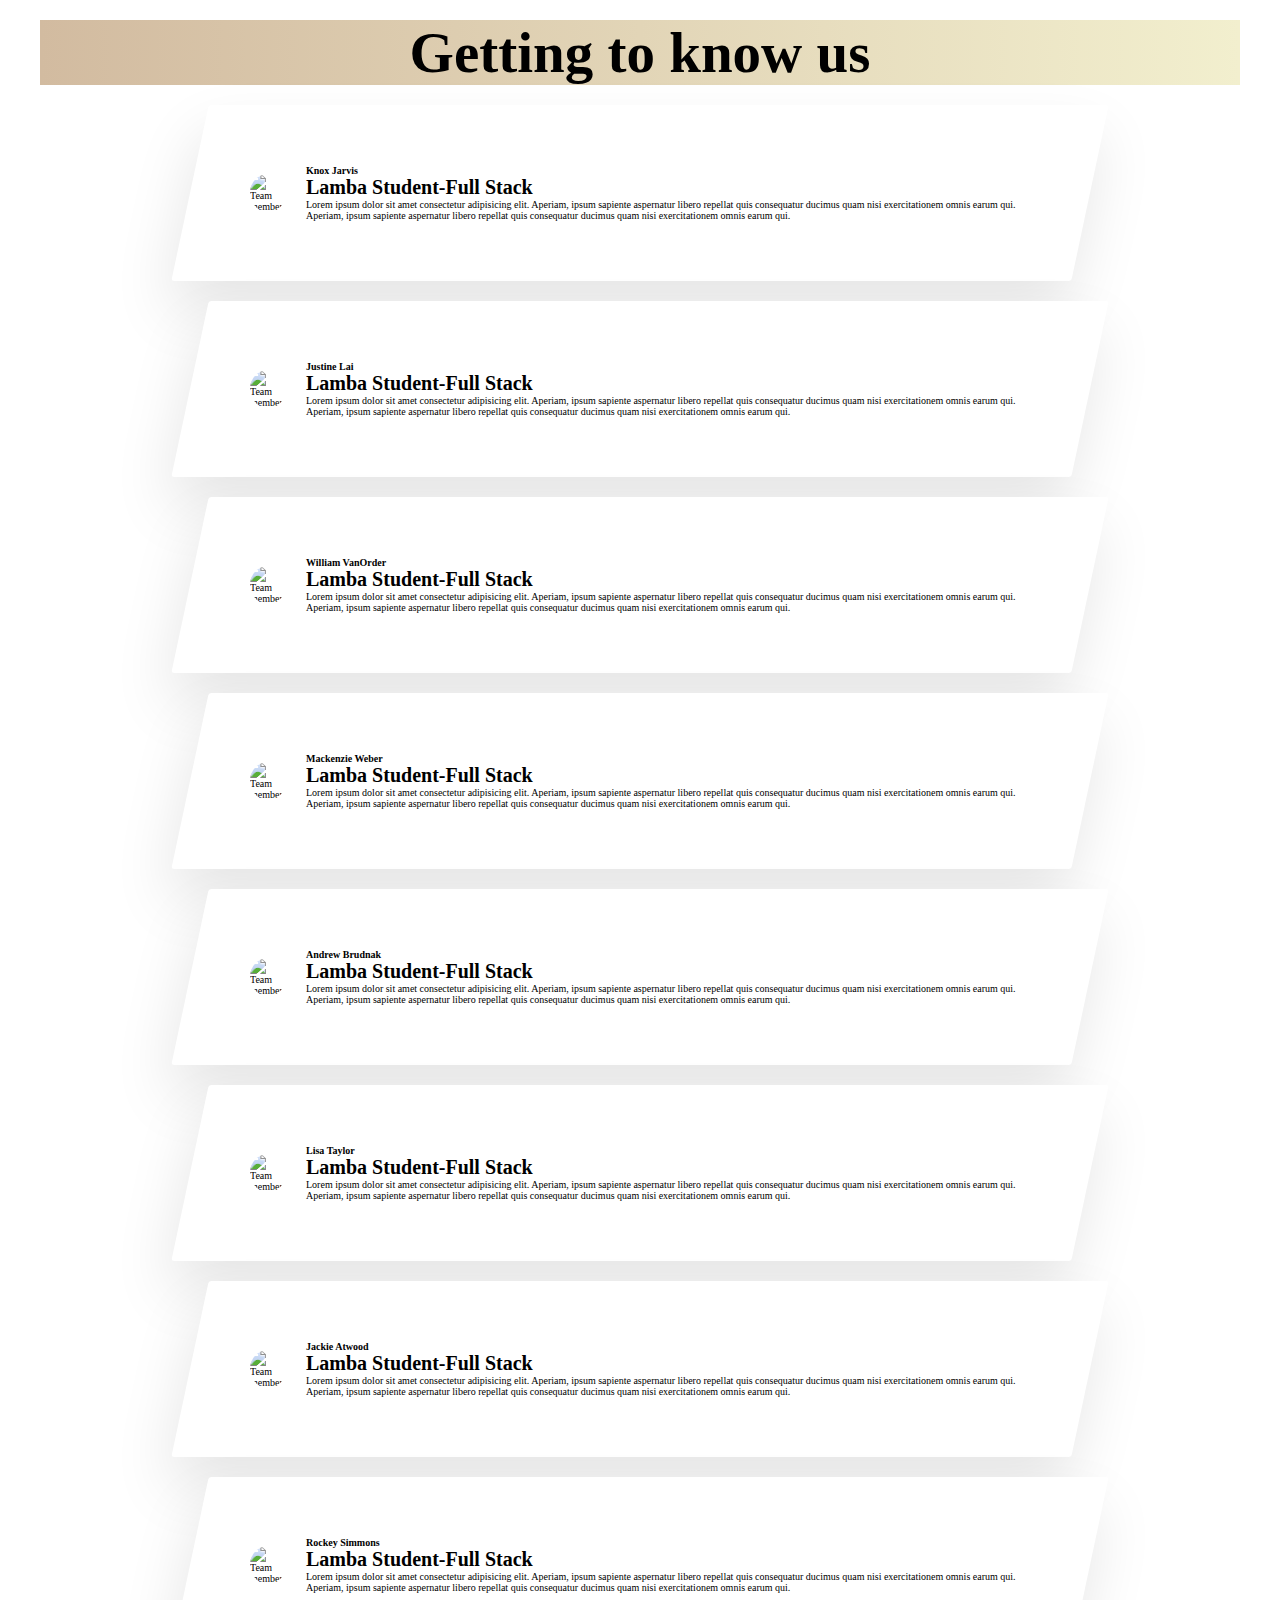
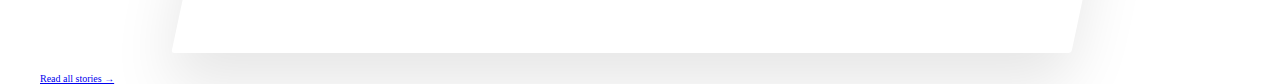
==== about.html @ 95305606 "added skew to about page, added features section to home page and cta button." ====
<html lang="en">

<head>
    <meta charset="UTF-8" />
    <meta name="viewport" content="width=device-width, initial-scale=1.0" />
    <meta http-equiv="X-UA-Compatible" content="ie=edge" />
    <link rel="stylesheet" href="css/about-us.css">

    <title>About Us</title>
</head>

<body>
    <div class="container">
        <div class="center-text">
            <h2 class="secondary-heading">
                Getting to know us
            </h2>
        </div>
        <div class="bios">
            <div class="row">
                <div class="bio">
                    <figure class="bio__shape">
                        <img src="https://picsum.photos/150" alt="Team member" class="bio__img">
                        <figcaption class="bio__caption"></figcaption>
                    </figure>
                    <div class="bio__text">
                        <h4 class="bio_name">Knox Jarvis</h4>
                        <h3 class="tertiary-heading u-margin-bottom-small">Lamba Student-Full Stack</h3>
                        <p>
                            Lorem ipsum dolor sit amet consectetur adipisicing elit. Aperiam, ipsum sapiente aspernatur
                            libero
                            repellat quis consequatur
                            ducimus quam nisi exercitationem omnis earum qui. Aperiam, ipsum sapiente aspernatur libero
                            repellat quis consequatur ducimus quam nisi exercitationem omnis earum qui.
                        </p>
                    </div>
                </div>
            </div>

            <div class="row">
                <div class="bio">
                    <figure class="bio__shape">
                        <img src="https://picsum.photos/150" alt="Team member" class="bio__img">
                    </figure>
                    <div class="bio__text">
                        <h4 class="bio_name">Justine Lai</h4>
                        <h3 class="tertiary-heading u-margin-bottom-small">Lamba Student-Full Stack</h3>
                        <p>
                            Lorem ipsum dolor sit amet consectetur adipisicing elit. Aperiam, ipsum sapiente aspernatur
                            libero
                            repellat quis consequatur
                            ducimus quam nisi exercitationem omnis earum qui. Aperiam, ipsum sapiente aspernatur libero
                            repellat quis consequatur ducimus quam nisi exercitationem omnis earum qui.
                        </p>
                    </div>
                </div>
            </div>

            <div class="row">
                <div class="bio">
                    <figure class="bio__shape">
                        <img src="https://picsum.photos/150" alt="Team member" class="bio__img">
                    </figure>
                    <div class="bio__text">
                        <h4 class="bio_name">William VanOrder</h4>
                        <h3 class="tertiary-heading u-margin-bottom-small">Lamba Student-Full Stack</h3>
                        <p>
                            Lorem ipsum dolor sit amet consectetur adipisicing elit. Aperiam, ipsum sapiente aspernatur
                            libero
                            repellat quis consequatur
                            ducimus quam nisi exercitationem omnis earum qui. Aperiam, ipsum sapiente aspernatur libero
                            repellat quis consequatur ducimus quam nisi exercitationem omnis earum qui.
                        </p>
                    </div>
                </div>
            </div>

            <div class="row">
                <div class="bio">
                    <figure class="bio__shape">
                        <img src="https://picsum.photos/150" alt="Team member" class="bio__img">
                    </figure>
                    <div class="bio__text">
                        <h4 class="bio_name">Mackenzie Weber</h4>
                        <h3 class="tertiary-heading u-margin-bottom-small">Lamba Student-Full Stack</h3>
                        <p>
                            Lorem ipsum dolor sit amet consectetur adipisicing elit. Aperiam, ipsum sapiente aspernatur
                            libero
                            repellat quis consequatur
                            ducimus quam nisi exercitationem omnis earum qui. Aperiam, ipsum sapiente aspernatur libero
                            repellat quis consequatur ducimus quam nisi exercitationem omnis earum qui.
                        </p>
                    </div>
                </div>
            </div>

            <div class="row">
                <div class="bio">
                    <figure class="bio__shape">
                        <img src="https://picsum.photos/150" alt="Team member" class="bio__img">
                    </figure>
                    <div class="bio__text">
                        <h4 class="bio_name">Andrew Brudnak</h4>
                        <h3 class="tertiary-heading u-margin-bottom-small">Lamba Student-Full Stack</h3>
                        <p>
                            Lorem ipsum dolor sit amet consectetur adipisicing elit. Aperiam, ipsum sapiente aspernatur
                            libero
                            repellat quis consequatur
                            ducimus quam nisi exercitationem omnis earum qui. Aperiam, ipsum sapiente aspernatur libero
                            repellat quis consequatur ducimus quam nisi exercitationem omnis earum qui.
                        </p>
                    </div>
                </div>
            </div>

            <div class="row">
                <div class="bio">
                    <figure class="bio__shape">
                        <img src="https://picsum.photos/150" alt="Team member" class="bio__img">
                    </figure>
                    <div class="bio__text">
                        <h4 class="bio_name">Lisa Taylor</h4>
                        <h3 class="tertiary-heading u-margin-bottom-small">Lamba Student-Full Stack</h3>
                        <p>
                            Lorem ipsum dolor sit amet consectetur adipisicing elit. Aperiam, ipsum sapiente aspernatur
                            libero
                            repellat quis consequatur
                            ducimus quam nisi exercitationem omnis earum qui. Aperiam, ipsum sapiente aspernatur libero
                            repellat quis consequatur ducimus quam nisi exercitationem omnis earum qui.
                        </p>
                    </div>
                </div>
            </div>
            <div class="row">
                <div class="bio">
                    <figure class="bio__shape">
                        <img src="https://picsum.photos/150" alt="Team member" class="bio__img">
                    </figure>
                    <div class="bio__text">
                        <h4 class="bio_name">Jackie Atwood</h4>
                        <h3 class="tertiary-heading u-margin-bottom-small">Lamba Student-Full Stack</h3>
                        <p>
                            Lorem ipsum dolor sit amet consectetur adipisicing elit. Aperiam, ipsum sapiente aspernatur
                            libero
                            repellat quis consequatur
                            ducimus quam nisi exercitationem omnis earum qui. Aperiam, ipsum sapiente aspernatur libero
                            repellat quis consequatur ducimus quam nisi exercitationem omnis earum qui.
                        </p>
                    </div>
                </div>
            </div>

            <div class="row">
                <div class="bio">
                    <figure class="bio__shape">
                        <img src="https://picsum.photos/150" alt="Team member" class="bio__img">
                    </figure>
                    <div class="bio__text">
                        <h4 class="bio_name">Rockey Simmons</h4>
                        <h3 class="tertiary-heading u-margin-bottom-small">Lamba Student-Full Stack</h3>
                        <p>
                            Lorem ipsum dolor sit amet consectetur adipisicing elit. Aperiam, ipsum sapiente aspernatur
                            libero
                            repellat quis consequatur
                            ducimus quam nisi exercitationem omnis earum qui. Aperiam, ipsum sapiente aspernatur libero
                            repellat quis consequatur ducimus quam nisi exercitationem omnis earum qui.
                        </p>
                    </div>
                </div>
            </div>
        </div>



        <div class="u-center-text u-margin-top-huge">
            <a href="#" class="btn-text">Read all stories &rarr;</a>
        </div>

    </div>


</body>

</html>
---- css/about-us.css ----
* {
    margin: 0;
    padding: 0;
    box-sizing: border-box;
}

html {
    font-size: 62.5%;
}

.container {
    max-width: 1200px;
    width: 100%;
    margin: 0 auto;
}

.center-text {
    text-align: center;
    font-size: 3.8rem;
    background-image: linear-gradient(to right, #d2bba0, #f2efce);
}

.secondary-heading {
    margin: 2rem;
}

.tertiary-heading {
    font-size: 2rem;
}

.bio__caption {
    font-size: 1.6rem;
}

.bio {
    display: flex;
    align-items: center;
    width: 75%;
    margin: 0 auto 2rem;
    box-shadow: 0 3rem 6rem rgba(0, 0, 0, .1);
    background-color: #fff;
    border-radius: 3px;
    padding: 6rem;
    transform: skewX(-12deg);

}

.bio__shape,
.bio__text {
    transform: skewX(12deg);
}


.bio__shape img {
    border-radius: 50%;
    margin-right: 2rem;

}

.bio__text {}


/* Media queries */
@media (max-width: 500px) {
    .bio {
        flex-direction: column;
        flex: 0 0 100%;
        transform: skewX(0deg);
    }

    .bio__shape,
    .bio__shape img,
    .bio__text {
        transform: skewX(0deg);
    }

    .bio__shape img {
        margin-bottom: 2rem;
    }
}
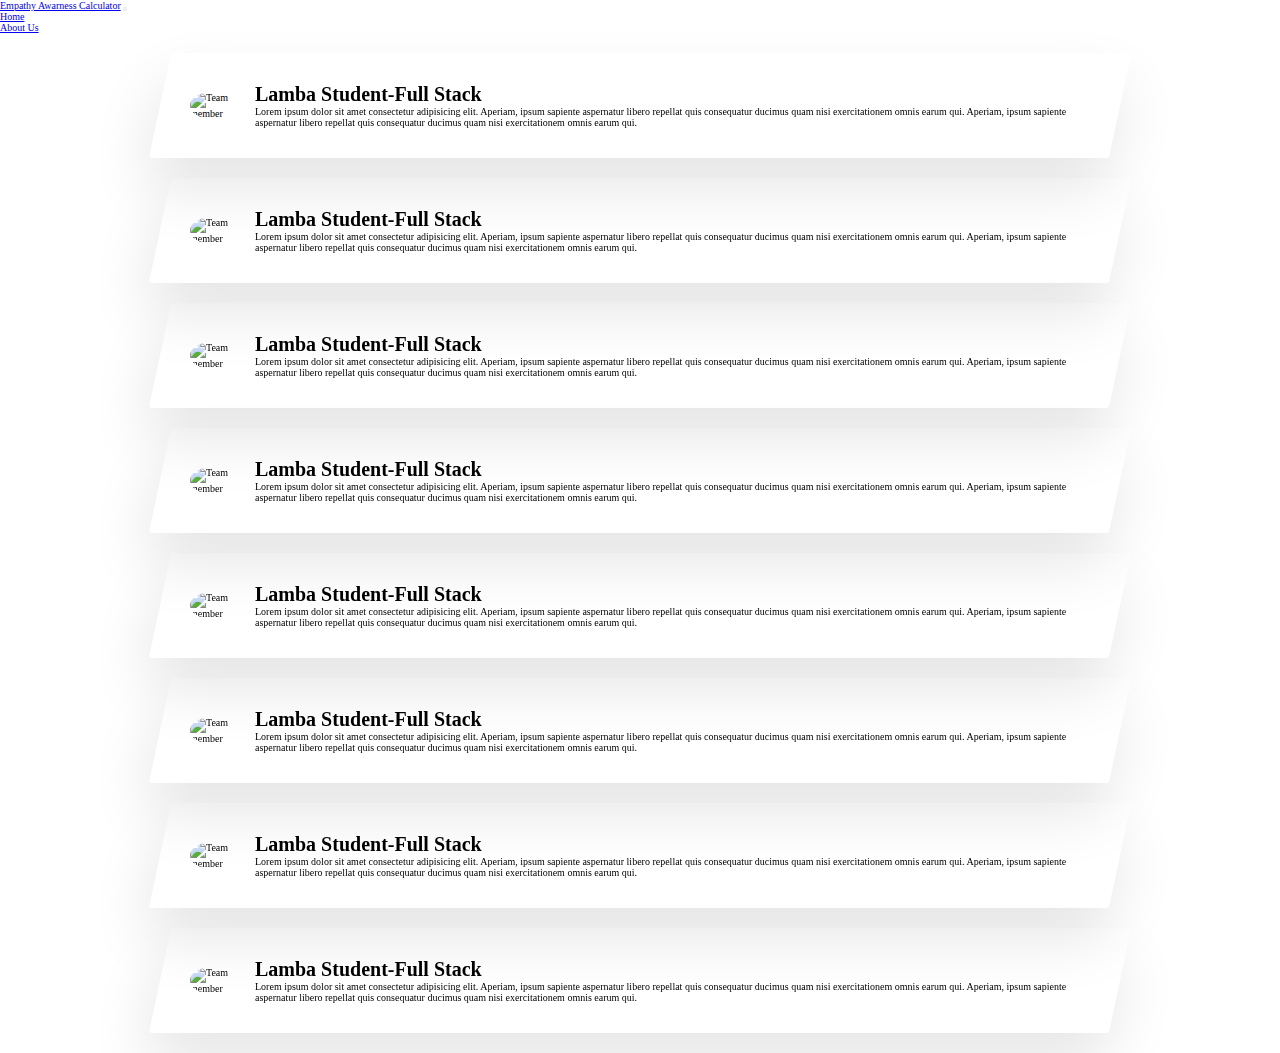
==== commit 63e0384d: "updated homepage with new responsive image, also changed footer cta button" ====
--- a/about.html
+++ b/about.html
@@ -4,181 +4,231 @@
     <meta charset="UTF-8" />
     <meta name="viewport" content="width=device-width, initial-scale=1.0" />
     <meta http-equiv="X-UA-Compatible" content="ie=edge" />
+    <link rel="stylesheet" href="https://stackpath.bootstrapcdn.com/bootstrap/4.1.1/css/bootstrap.min.css"
+        integrity="sha384-WskhaSGFgHYWDcbwN70/dfYBj47jz9qbsMId/iRN3ewGhXQFZCSftd1LZCfmhktB" crossorigin="anonymous" />
     <link rel="stylesheet" href="css/about-us.css">
 
     <title>About Us</title>
 </head>
 
 <body>
-    <div class="container">
-        <div class="center-text">
-            <h2 class="secondary-heading">
-                Getting to know us
-            </h2>
-        </div>
-        <div class="bios">
-            <div class="row">
-                <div class="bio">
-                    <figure class="bio__shape">
-                        <img src="https://picsum.photos/150" alt="Team member" class="bio__img">
-                        <figcaption class="bio__caption"></figcaption>
-                    </figure>
-                    <div class="bio__text">
-                        <h4 class="bio_name">Knox Jarvis</h4>
-                        <h3 class="tertiary-heading u-margin-bottom-small">Lamba Student-Full Stack</h3>
-                        <p>
-                            Lorem ipsum dolor sit amet consectetur adipisicing elit. Aperiam, ipsum sapiente aspernatur
-                            libero
-                            repellat quis consequatur
-                            ducimus quam nisi exercitationem omnis earum qui. Aperiam, ipsum sapiente aspernatur libero
-                            repellat quis consequatur ducimus quam nisi exercitationem omnis earum qui.
-                        </p>
-                    </div>
+    <header>
+        <nav class="navbar navbar-expand-lg navbar-dark bg-dark">
+            <div class="container">
+                <a href="index.html" class="navbar-brand">Empathy Awarness Calculator</a>
+                <button class="navbar-toggler" data-toggle="collapse" data-target="#navbarCollapse">
+                    <span class="navbar-toggler-icon"></span>
+                </button>
+                <div class="collapse navbar-collapse" id="navbarCollapse">
+                    <ul class="navbar-nav ml-auto">
+                        <li class="nav-item ">
+                            <a href="index.html" class="nav-link">Home</a>
+                        </li>
+                        <li class="nav-item active">
+                            <a href="about-html" class="nav-link">About Us</a>
+                        </li>
+                    </ul>
                 </div>
             </div>
-
-            <div class="row">
-                <div class="bio">
-                    <figure class="bio__shape">
-                        <img src="https://picsum.photos/150" alt="Team member" class="bio__img">
-                    </figure>
-                    <div class="bio__text">
-                        <h4 class="bio_name">Justine Lai</h4>
-                        <h3 class="tertiary-heading u-margin-bottom-small">Lamba Student-Full Stack</h3>
-                        <p>
-                            Lorem ipsum dolor sit amet consectetur adipisicing elit. Aperiam, ipsum sapiente aspernatur
-                            libero
-                            repellat quis consequatur
-                            ducimus quam nisi exercitationem omnis earum qui. Aperiam, ipsum sapiente aspernatur libero
-                            repellat quis consequatur ducimus quam nisi exercitationem omnis earum qui.
-                        </p>
-                    </div>
-                </div>
+        </nav>
+
+        <div class="container">
+            <div class="center-text">
+                <!-- <h2 class="secondary-heading">
+                    Getting to know us
+                </h2> -->
             </div>
-
-            <div class="row">
-                <div class="bio">
-                    <figure class="bio__shape">
-                        <img src="https://picsum.photos/150" alt="Team member" class="bio__img">
-                    </figure>
-                    <div class="bio__text">
-                        <h4 class="bio_name">William VanOrder</h4>
-                        <h3 class="tertiary-heading u-margin-bottom-small">Lamba Student-Full Stack</h3>
-                        <p>
-                            Lorem ipsum dolor sit amet consectetur adipisicing elit. Aperiam, ipsum sapiente aspernatur
-                            libero
-                            repellat quis consequatur
-                            ducimus quam nisi exercitationem omnis earum qui. Aperiam, ipsum sapiente aspernatur libero
-                            repellat quis consequatur ducimus quam nisi exercitationem omnis earum qui.
-                        </p>
-                    </div>
-                </div>
-            </div>
-
-            <div class="row">
-                <div class="bio">
-                    <figure class="bio__shape">
-                        <img src="https://picsum.photos/150" alt="Team member" class="bio__img">
-                    </figure>
-                    <div class="bio__text">
-                        <h4 class="bio_name">Mackenzie Weber</h4>
-                        <h3 class="tertiary-heading u-margin-bottom-small">Lamba Student-Full Stack</h3>
-                        <p>
-                            Lorem ipsum dolor sit amet consectetur adipisicing elit. Aperiam, ipsum sapiente aspernatur
-                            libero
-                            repellat quis consequatur
-                            ducimus quam nisi exercitationem omnis earum qui. Aperiam, ipsum sapiente aspernatur libero
-                            repellat quis consequatur ducimus quam nisi exercitationem omnis earum qui.
-                        </p>
-                    </div>
-                </div>
-            </div>
-
-            <div class="row">
-                <div class="bio">
-                    <figure class="bio__shape">
-                        <img src="https://picsum.photos/150" alt="Team member" class="bio__img">
-                    </figure>
-                    <div class="bio__text">
-                        <h4 class="bio_name">Andrew Brudnak</h4>
-                        <h3 class="tertiary-heading u-margin-bottom-small">Lamba Student-Full Stack</h3>
-                        <p>
-                            Lorem ipsum dolor sit amet consectetur adipisicing elit. Aperiam, ipsum sapiente aspernatur
-                            libero
-                            repellat quis consequatur
-                            ducimus quam nisi exercitationem omnis earum qui. Aperiam, ipsum sapiente aspernatur libero
-                            repellat quis consequatur ducimus quam nisi exercitationem omnis earum qui.
-                        </p>
-                    </div>
-                </div>
-            </div>
-
-            <div class="row">
-                <div class="bio">
-                    <figure class="bio__shape">
-                        <img src="https://picsum.photos/150" alt="Team member" class="bio__img">
-                    </figure>
-                    <div class="bio__text">
-                        <h4 class="bio_name">Lisa Taylor</h4>
-                        <h3 class="tertiary-heading u-margin-bottom-small">Lamba Student-Full Stack</h3>
-                        <p>
-                            Lorem ipsum dolor sit amet consectetur adipisicing elit. Aperiam, ipsum sapiente aspernatur
-                            libero
-                            repellat quis consequatur
-                            ducimus quam nisi exercitationem omnis earum qui. Aperiam, ipsum sapiente aspernatur libero
-                            repellat quis consequatur ducimus quam nisi exercitationem omnis earum qui.
-                        </p>
-                    </div>
-                </div>
-            </div>
-            <div class="row">
-                <div class="bio">
-                    <figure class="bio__shape">
-                        <img src="https://picsum.photos/150" alt="Team member" class="bio__img">
-                    </figure>
-                    <div class="bio__text">
-                        <h4 class="bio_name">Jackie Atwood</h4>
-                        <h3 class="tertiary-heading u-margin-bottom-small">Lamba Student-Full Stack</h3>
-                        <p>
-                            Lorem ipsum dolor sit amet consectetur adipisicing elit. Aperiam, ipsum sapiente aspernatur
-                            libero
-                            repellat quis consequatur
-                            ducimus quam nisi exercitationem omnis earum qui. Aperiam, ipsum sapiente aspernatur libero
-                            repellat quis consequatur ducimus quam nisi exercitationem omnis earum qui.
-                        </p>
-                    </div>
-                </div>
-            </div>
-
-            <div class="row">
-                <div class="bio">
-                    <figure class="bio__shape">
-                        <img src="https://picsum.photos/150" alt="Team member" class="bio__img">
-                    </figure>
-                    <div class="bio__text">
-                        <h4 class="bio_name">Rockey Simmons</h4>
-                        <h3 class="tertiary-heading u-margin-bottom-small">Lamba Student-Full Stack</h3>
-                        <p>
-                            Lorem ipsum dolor sit amet consectetur adipisicing elit. Aperiam, ipsum sapiente aspernatur
-                            libero
-                            repellat quis consequatur
-                            ducimus quam nisi exercitationem omnis earum qui. Aperiam, ipsum sapiente aspernatur libero
-                            repellat quis consequatur ducimus quam nisi exercitationem omnis earum qui.
-                        </p>
+            <div class="bios">
+                <div class="bg-video">
+                    <video class="bg__content" autoplay muted loop>
+                        <source src="img/Blue Joy.mp4" type="video/mp4">
+                        <source src="img/Blue Joy.webm" type="video/webm">
+                        Your Browser is not supported
+                    </video>
+                </div>
+
+                <div class="row">
+                    <div class="bio">
+                        <figure class="bio__shape">
+                            <img src="https://picsum.photos/150" alt="Team member" class="bio__img">
+                            <figcaption class="bio__caption">Knox Jarvis</figcaption>
+                        </figure>
+                        <div class="bio__text">
+
+                            <h3 class="tertiary-heading u-margin-bottom-small">Lamba Student-Full Stack</h3>
+                            <p>
+                                Lorem ipsum dolor sit amet consectetur adipisicing elit. Aperiam, ipsum sapiente
+                                aspernatur
+                                libero
+                                repellat quis consequatur
+                                ducimus quam nisi exercitationem omnis earum qui. Aperiam, ipsum sapiente aspernatur
+                                libero
+                                repellat quis consequatur ducimus quam nisi exercitationem omnis earum qui.
+                            </p>
+                        </div>
+                    </div>
+                </div>
+
+                <div class="row">
+                    <div class="bio">
+                        <figure class="bio__shape">
+                            <img src="https://picsum.photos/150" alt="Team member" class="bio__img">
+                            <figcaption class="bio__caption">Justine Lai</figcaption>
+                        </figure>
+                        <div class="bio__text">
+
+                            <h3 class="tertiary-heading u-margin-bottom-small">Lamba Student-Full Stack</h3>
+                            <p>
+                                Lorem ipsum dolor sit amet consectetur adipisicing elit. Aperiam, ipsum sapiente
+                                aspernatur
+                                libero
+                                repellat quis consequatur
+                                ducimus quam nisi exercitationem omnis earum qui. Aperiam, ipsum sapiente aspernatur
+                                libero
+                                repellat quis consequatur ducimus quam nisi exercitationem omnis earum qui.
+                            </p>
+                        </div>
+                    </div>
+                </div>
+
+                <div class="row">
+                    <div class="bio">
+                        <figure class="bio__shape">
+                            <img src="https://picsum.photos/150" alt="Team member" class="bio__img">
+                            <figcaption class="bio__caption">William VanOrder</figcaption>
+                        </figure>
+                        <div class="bio__text">
+
+                            <h3 class="tertiary-heading u-margin-bottom-small">Lamba Student-Full Stack</h3>
+                            <p>
+                                Lorem ipsum dolor sit amet consectetur adipisicing elit. Aperiam, ipsum sapiente
+                                aspernatur
+                                libero
+                                repellat quis consequatur
+                                ducimus quam nisi exercitationem omnis earum qui. Aperiam, ipsum sapiente aspernatur
+                                libero
+                                repellat quis consequatur ducimus quam nisi exercitationem omnis earum qui.
+                            </p>
+                        </div>
+                    </div>
+                </div>
+
+                <div class="row">
+                    <div class="bio">
+                        <figure class="bio__shape">
+                            <img src="https://picsum.photos/150" alt="Team member" class="bio__img">
+                            <figcaption class="bio__caption">Mackenzie Weber</figcaption>
+                        </figure>
+                        <div class="bio__text">
+
+                            <h3 class="tertiary-heading u-margin-bottom-small">Lamba Student-Full Stack</h3>
+                            <p>
+                                Lorem ipsum dolor sit amet consectetur adipisicing elit. Aperiam, ipsum sapiente
+                                aspernatur
+                                libero
+                                repellat quis consequatur
+                                ducimus quam nisi exercitationem omnis earum qui. Aperiam, ipsum sapiente aspernatur
+                                libero
+                                repellat quis consequatur ducimus quam nisi exercitationem omnis earum qui.
+                            </p>
+                        </div>
+                    </div>
+                </div>
+
+                <div class="row">
+                    <div class="bio">
+                        <figure class="bio__shape">
+                            <img src="https://picsum.photos/150" alt="Team member" class="bio__img">
+                            <figcaption class="bio__caption">Andrew Brudnak</figcaption>
+                        </figure>
+                        <div class="bio__text">
+
+                            <h3 class="tertiary-heading u-margin-bottom-small">Lamba Student-Full Stack</h3>
+                            <p>
+                                Lorem ipsum dolor sit amet consectetur adipisicing elit. Aperiam, ipsum sapiente
+                                aspernatur
+                                libero
+                                repellat quis consequatur
+                                ducimus quam nisi exercitationem omnis earum qui. Aperiam, ipsum sapiente aspernatur
+                                libero
+                                repellat quis consequatur ducimus quam nisi exercitationem omnis earum qui.
+                            </p>
+                        </div>
+                    </div>
+                </div>
+
+                <div class="row">
+                    <div class="bio">
+                        <figure class="bio__shape">
+                            <img src="https://picsum.photos/150" alt="Team member" class="bio__img">
+                            <figcaption class="bio__caption">Lisa Taylor</figcaption>
+                        </figure>
+                        <div class="bio__text">
+                            <h3 class="tertiary-heading u-margin-bottom-small">Lamba Student-Full Stack</h3>
+                            <p>
+                                Lorem ipsum dolor sit amet consectetur adipisicing elit. Aperiam, ipsum sapiente
+                                aspernatur
+                                libero
+                                repellat quis consequatur
+                                ducimus quam nisi exercitationem omnis earum qui. Aperiam, ipsum sapiente aspernatur
+                                libero
+                                repellat quis consequatur ducimus quam nisi exercitationem omnis earum qui.
+                            </p>
+                        </div>
+                    </div>
+                </div>
+                <div class="row">
+                    <div class="bio">
+                        <figure class="bio__shape">
+                            <img src="https://picsum.photos/150" alt="Team member" class="bio__img">
+                            <figcaption class="bio__caption">Jackie Atwood</figcaption>
+                        </figure>
+                        <div class="bio__text">
+                            <h3 class="tertiary-heading u-margin-bottom-small">Lamba Student-Full Stack</h3>
+                            <p>
+                                Lorem ipsum dolor sit amet consectetur adipisicing elit. Aperiam, ipsum sapiente
+                                aspernatur
+                                libero
+                                repellat quis consequatur
+                                ducimus quam nisi exercitationem omnis earum qui. Aperiam, ipsum sapiente aspernatur
+                                libero
+                                repellat quis consequatur ducimus quam nisi exercitationem omnis earum qui.
+                            </p>
+                        </div>
+                    </div>
+                </div>
+
+                <div class="row">
+                    <div class="bio">
+                        <figure class="bio__shape">
+                            <img src="https://picsum.photos/150" alt="Team member" class="bio__img">
+                            <figcaption class="bio__caption">Rockey Simmons</figcaption>
+                        </figure>
+                        <div class="bio__text">
+                            <h3 class="tertiary-heading u-margin-bottom-small">Lamba Student-Full Stack</h3>
+                            <p>
+                                Lorem ipsum dolor sit amet consectetur adipisicing elit. Aperiam, ipsum sapiente
+                                aspernatur
+                                libero
+                                repellat quis consequatur
+                                ducimus quam nisi exercitationem omnis earum qui. Aperiam, ipsum sapiente aspernatur
+                                libero
+                                repellat quis consequatur ducimus quam nisi exercitationem omnis earum qui.
+                            </p>
+                        </div>
                     </div>
                 </div>
             </div>
         </div>
 
-
-
-        <div class="u-center-text u-margin-top-huge">
-            <a href="#" class="btn-text">Read all stories &rarr;</a>
-        </div>
-
-    </div>
-
-
+        <script src="http://code.jquery.com/jquery-3.3.1.min.js"
+            integrity="sha256-FgpCb/KJQlLNfOu91ta32o/NMZxltwRo8QtmkMRdAu8=" crossorigin="anonymous"></script>
+        <script src="https://cdnjs.cloudflare.com/ajax/libs/popper.js/1.14.3/umd/popper.min.js"
+            integrity="sha384-ZMP7rVo3mIykV+2+9J3UJ46jBk0WLaUAdn689aCwoqbBJiSnjAK/l8WvCWPIPm49" crossorigin="anonymous">
+        </script>
+        <script src="https://stackpath.bootstrapcdn.com/bootstrap/4.1.1/js/bootstrap.min.js"
+            integrity="sha384-smHYKdLADwkXOn1EmN1qk/HfnUcbVRZyYmZ4qpPea6sjB/pTJ0euyQp0Mk8ck+5T" crossorigin="anonymous">
+        </script>
 </body>
 
 </html>--- a/css/about-us.css
+++ b/css/about-us.css
@@ -9,9 +9,10 @@
 }
 
 .container {
-    max-width: 1200px;
+    max-width: 100%;
     width: 100%;
     margin: 0 auto;
+    position: relative;
 }
 
 .center-text {
@@ -20,17 +21,14 @@
     background-image: linear-gradient(to right, #d2bba0, #f2efce);
 }
 
-.secondary-heading {
-    margin: 2rem;
-}
+.secondary-heading {}
 
 .tertiary-heading {
     font-size: 2rem;
 }
 
-.bio__caption {
-    font-size: 1.6rem;
-}
+
+
 
 .bio {
     display: flex;
@@ -38,10 +36,12 @@
     width: 75%;
     margin: 0 auto 2rem;
     box-shadow: 0 3rem 6rem rgba(0, 0, 0, .1);
-    background-color: #fff;
+    background-color: rgba(white, .90%);
     border-radius: 3px;
-    padding: 6rem;
+    padding: 3rem;
     transform: skewX(-12deg);
+    margin-top: 2rem;
+
 
 }
 
@@ -51,13 +51,65 @@
 }
 
 
-.bio__shape img {
+.bio__img {
     border-radius: 50%;
     margin-right: 2rem;
+    position: relative;
+}
+
+/* hovering effect for caption */
+.bio__caption {
+    position: absolute;
+    top: 50%;
+    left: 45%;
+    transform: translate(-50%, 20%);
+    color: #fff;
+    text-transform: uppercase;
+    font-size: 1.7rem;
+    text-align: center;
+    opacity: 0;
+    transition: all .4s;
+    backface-visibility: hidden;
+}
+
+.bio:hover .bio__caption {
+    /* this allows me to hover over a child*/
+    opacity: 1;
+    transform: translate(-50%, -50%);
+}
+
+
+/* hovering effect for image inside caption */
+.bio:hover .bio__img {
+    filter: blur(1px) brightness(80%);
 
 }
 
+/* Background video CSS */
+
+.bg-video {
+    position: absolute;
+    top: 0;
+    left: 0;
+    height: 100%;
+    width: 100%;
+    z-index: -1;
+    opacity: .15;
+
+}
+
+.bg__content {
+    height: 100%;
+    width: 100%;
+    object-fit: cover;
+}
+
+
+
+
 .bio__text {}
+
+
 
 
 /* Media queries */
@@ -77,4 +129,8 @@
     .bio__shape img {
         margin-bottom: 2rem;
     }
+
+    .bg-video {
+        display: none;
+    }
 }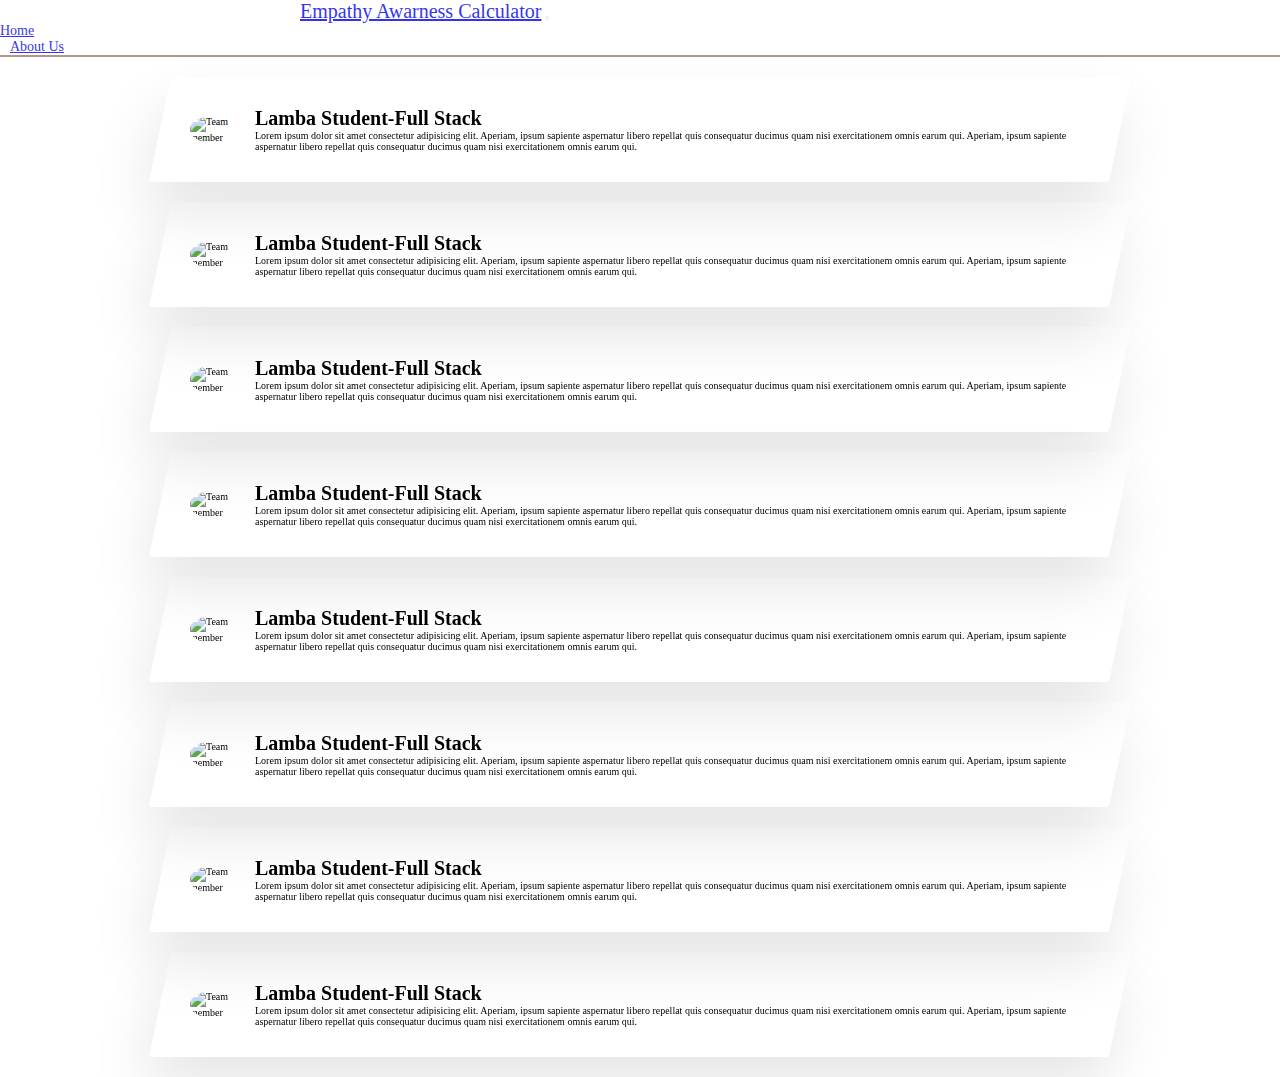
==== commit 893af033: "updated media queries and worked on properly placing navigation heading. added border bottom to nav " ====
--- a/about.html
+++ b/about.html
@@ -13,7 +13,7 @@
 
 <body>
     <header>
-        <nav class="navbar navbar-expand-lg navbar-dark bg-dark">
+        <nav class="navbar navbar-expand-lg navbar-dark bg-dark fixed-top">
             <div class="container">
                 <a href="index.html" class="navbar-brand">Empathy Awarness Calculator</a>
                 <button class="navbar-toggler" data-toggle="collapse" data-target="#navbarCollapse">
@@ -24,7 +24,7 @@
                         <li class="nav-item ">
                             <a href="index.html" class="nav-link">Home</a>
                         </li>
-                        <li class="nav-item active">
+                        <li class="nav-item2 active">
                             <a href="about-html" class="nav-link">About Us</a>
                         </li>
                     </ul>
--- a/css/about-us.css
+++ b/css/about-us.css
@@ -27,6 +27,23 @@
     font-size: 2rem;
 }
 
+.navbar-brand {
+    font-size: 2rem;
+    margin-left: 30rem;
+}
+
+.nav-item2 {
+    margin-right: 10rem;
+    margin-left: 1rem;
+}
+
+
+
+.navbar {
+    font-size: 1.4rem;
+    opacity: .8;
+    border-bottom: 2px solid #9f7e69;
+}
 
 
 
@@ -113,7 +130,14 @@
 
 
 /* Media queries */
-@media (max-width: 500px) {
+
+@media (max-width: 976px) {
+    .navbar-brand {
+        margin-left: 3rem;
+    }
+}
+
+@media (max-width: 576px) {
     .bio {
         flex-direction: column;
         flex: 0 0 100%;
@@ -133,4 +157,9 @@
     .bg-video {
         display: none;
     }
+
+    .navbar-brand {
+        margin-left: 0;
+
+    }
 }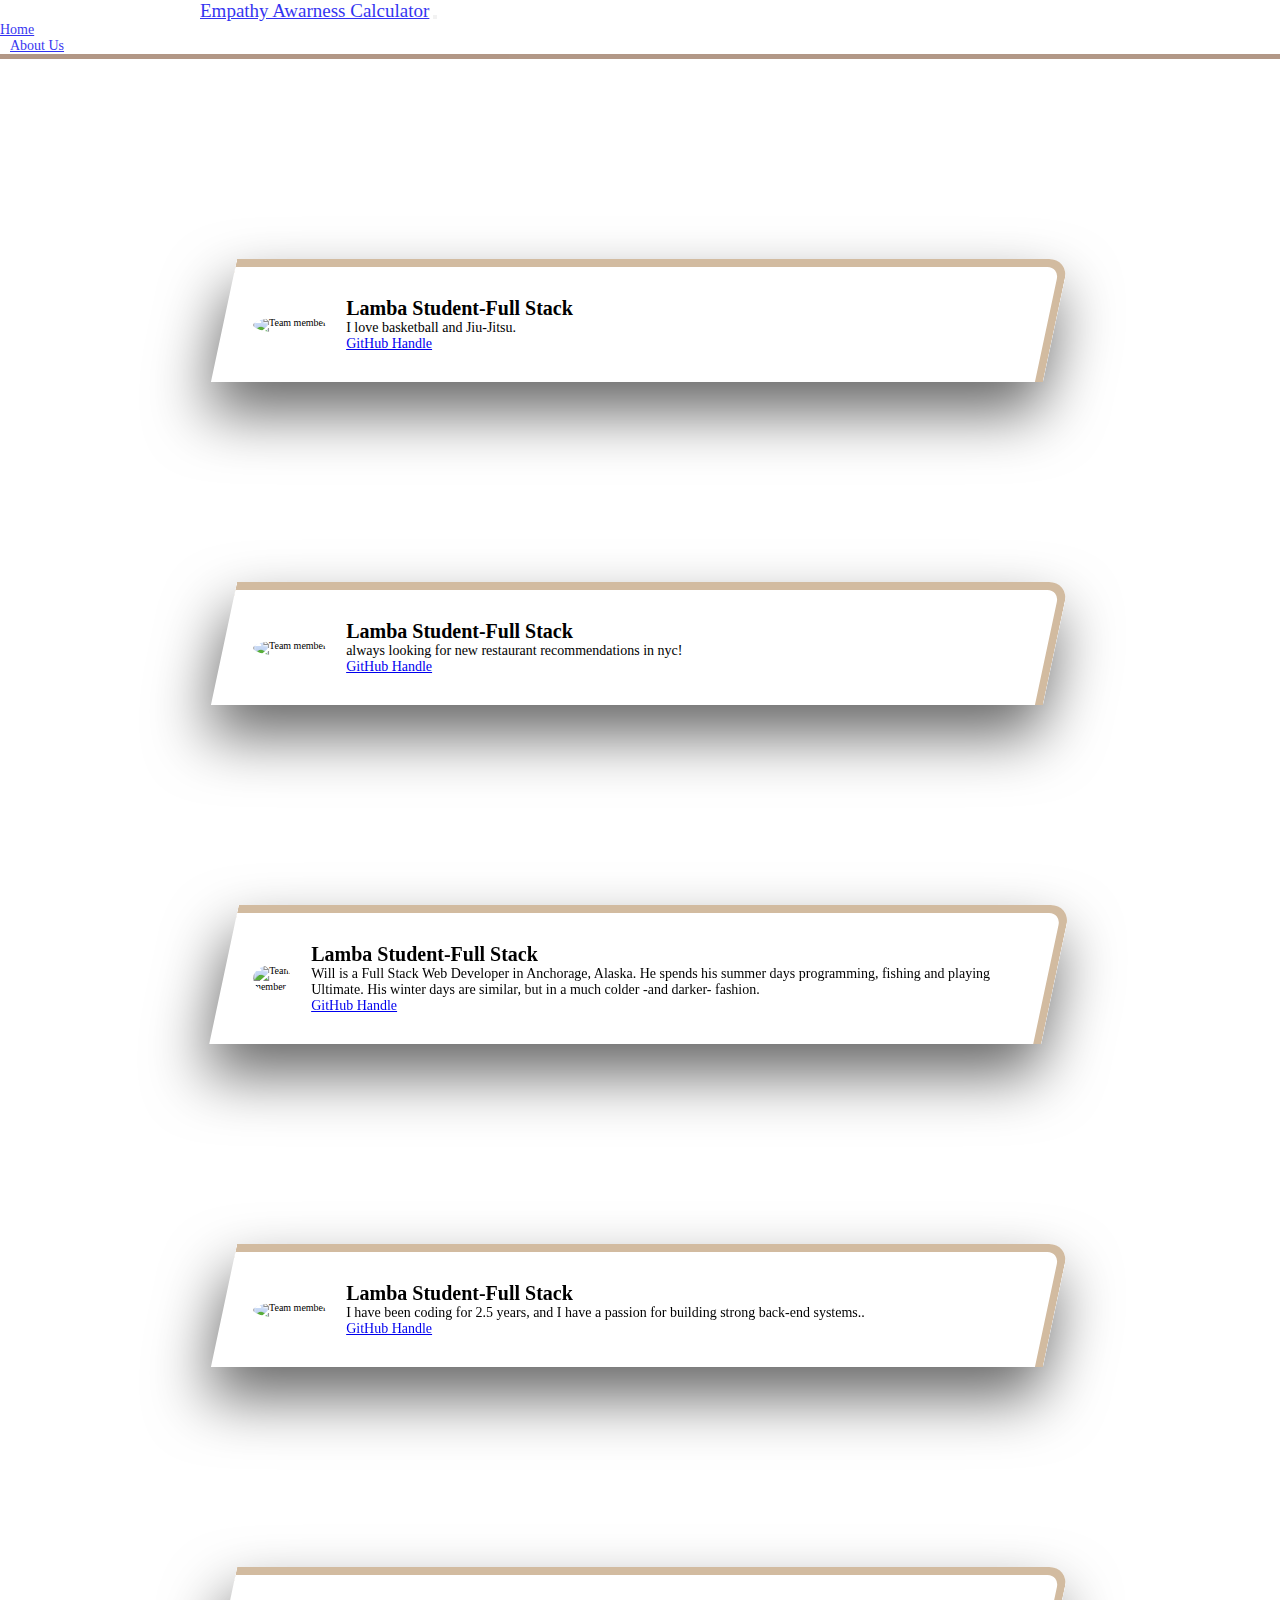
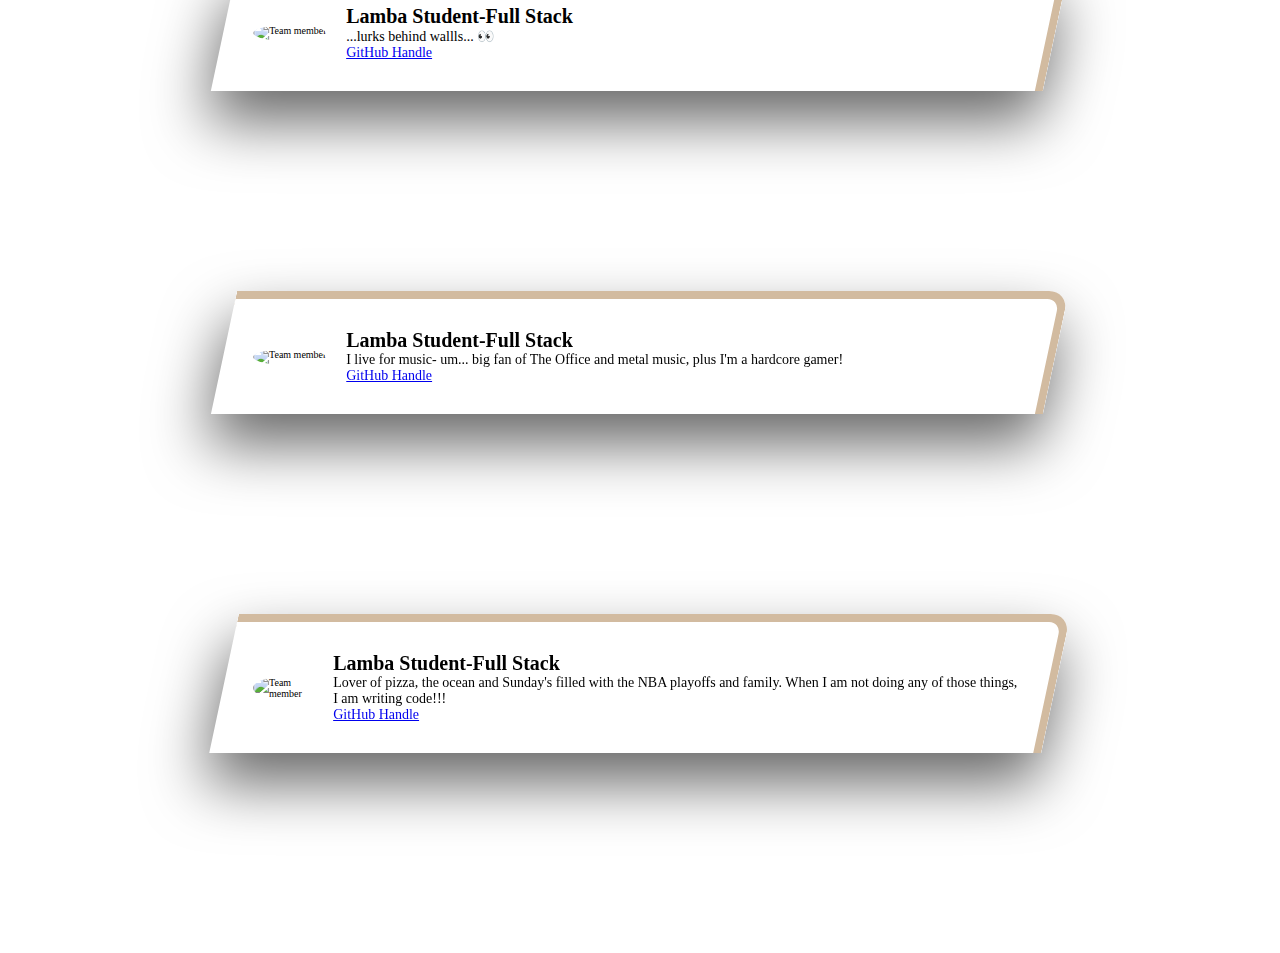
==== commit 9635516c: "added some more bios to the about us page, made some tweeks to the responsiveness of the about us pa" ====
--- a/about.html
+++ b/about.html
@@ -7,6 +7,7 @@
     <link rel="stylesheet" href="https://stackpath.bootstrapcdn.com/bootstrap/4.1.1/css/bootstrap.min.css"
         integrity="sha384-WskhaSGFgHYWDcbwN70/dfYBj47jz9qbsMId/iRN3ewGhXQFZCSftd1LZCfmhktB" crossorigin="anonymous" />
     <link rel="stylesheet" href="css/about-us.css">
+
 
     <title>About Us</title>
 </head>
@@ -25,7 +26,7 @@
                             <a href="index.html" class="nav-link">Home</a>
                         </li>
                         <li class="nav-item2 active">
-                            <a href="about-html" class="nav-link">About Us</a>
+                            <a href="about.html" class="nav-link">About Us</a>
                         </li>
                     </ul>
                 </div>
@@ -41,7 +42,7 @@
             <div class="bios">
                 <div class="bg-video">
                     <video class="bg__content" autoplay muted loop>
-                        <source src="img/Blue Joy.mp4" type="video/mp4">
+                        <source src="img/Lights - 7792.mp4" type="video/mp4">
                         <source src="img/Blue Joy.webm" type="video/webm">
                         Your Browser is not supported
                     </video>
@@ -50,21 +51,16 @@
                 <div class="row">
                     <div class="bio">
                         <figure class="bio__shape">
-                            <img src="https://picsum.photos/150" alt="Team member" class="bio__img">
+                            <img src="img/jarvasK.png" alt="Team member" class="bio__img">
                             <figcaption class="bio__caption">Knox Jarvis</figcaption>
                         </figure>
                         <div class="bio__text">
 
                             <h3 class="tertiary-heading u-margin-bottom-small">Lamba Student-Full Stack</h3>
                             <p>
-                                Lorem ipsum dolor sit amet consectetur adipisicing elit. Aperiam, ipsum sapiente
-                                aspernatur
-                                libero
-                                repellat quis consequatur
-                                ducimus quam nisi exercitationem omnis earum qui. Aperiam, ipsum sapiente aspernatur
-                                libero
-                                repellat quis consequatur ducimus quam nisi exercitationem omnis earum qui.
+                                I love basketball and Jiu-Jitsu.
                             </p>
+                            <a href="https://github.com/Knoxj1" target="_blank" class="github">GitHub Handle</a>
                         </div>
                     </div>
                 </div>
@@ -72,21 +68,16 @@
                 <div class="row">
                     <div class="bio">
                         <figure class="bio__shape">
-                            <img src="https://picsum.photos/150" alt="Team member" class="bio__img">
+                            <img src="img/justineLjpg.jpg" alt="Team member" class="bio__img">
                             <figcaption class="bio__caption">Justine Lai</figcaption>
                         </figure>
                         <div class="bio__text">
 
                             <h3 class="tertiary-heading u-margin-bottom-small">Lamba Student-Full Stack</h3>
                             <p>
-                                Lorem ipsum dolor sit amet consectetur adipisicing elit. Aperiam, ipsum sapiente
-                                aspernatur
-                                libero
-                                repellat quis consequatur
-                                ducimus quam nisi exercitationem omnis earum qui. Aperiam, ipsum sapiente aspernatur
-                                libero
-                                repellat quis consequatur ducimus quam nisi exercitationem omnis earum qui.
+                                always looking for new restaurant recommendations in nyc!
                             </p>
+                            <a href="https://github.com/justinelai" target="_blank" class="github">GitHub Handle</a>
                         </div>
                     </div>
                 </div>
@@ -94,21 +85,18 @@
                 <div class="row">
                     <div class="bio">
                         <figure class="bio__shape">
-                            <img src="https://picsum.photos/150" alt="Team member" class="bio__img">
+                            <img src="img/williamV.jpg" alt="Team member" class="bio__img">
                             <figcaption class="bio__caption">William VanOrder</figcaption>
                         </figure>
                         <div class="bio__text">
 
                             <h3 class="tertiary-heading u-margin-bottom-small">Lamba Student-Full Stack</h3>
                             <p>
-                                Lorem ipsum dolor sit amet consectetur adipisicing elit. Aperiam, ipsum sapiente
-                                aspernatur
-                                libero
-                                repellat quis consequatur
-                                ducimus quam nisi exercitationem omnis earum qui. Aperiam, ipsum sapiente aspernatur
-                                libero
-                                repellat quis consequatur ducimus quam nisi exercitationem omnis earum qui.
+                                Will is a Full Stack Web Developer in Anchorage, Alaska. He spends his summer days
+                                programming, fishing and playing Ultimate. His winter days are similar, but in a much
+                                colder -and darker- fashion.
                             </p>
+                            <a href="https://github.com/wvanorder" target="_blank" class="github">GitHub Handle</a>
                         </div>
                     </div>
                 </div>
@@ -116,64 +104,35 @@
                 <div class="row">
                     <div class="bio">
                         <figure class="bio__shape">
-                            <img src="https://picsum.photos/150" alt="Team member" class="bio__img">
+                            <img src="img/mackenzieW.jpg" alt="Team member" class="bio__img">
                             <figcaption class="bio__caption">Mackenzie Weber</figcaption>
                         </figure>
                         <div class="bio__text">
 
                             <h3 class="tertiary-heading u-margin-bottom-small">Lamba Student-Full Stack</h3>
                             <p>
-                                Lorem ipsum dolor sit amet consectetur adipisicing elit. Aperiam, ipsum sapiente
-                                aspernatur
-                                libero
-                                repellat quis consequatur
-                                ducimus quam nisi exercitationem omnis earum qui. Aperiam, ipsum sapiente aspernatur
-                                libero
-                                repellat quis consequatur ducimus quam nisi exercitationem omnis earum qui.
+                                I have been coding for 2.5 years, and I have a passion for building strong back-end
+                                systems..
                             </p>
+                            <a href="https://github.com/MWeberLambdaweb19" target="_blank" class="github">GitHub
+                                Handle</a>
                         </div>
                     </div>
                 </div>
 
-                <div class="row">
-                    <div class="bio">
-                        <figure class="bio__shape">
-                            <img src="https://picsum.photos/150" alt="Team member" class="bio__img">
-                            <figcaption class="bio__caption">Andrew Brudnak</figcaption>
-                        </figure>
-                        <div class="bio__text">
-
-                            <h3 class="tertiary-heading u-margin-bottom-small">Lamba Student-Full Stack</h3>
-                            <p>
-                                Lorem ipsum dolor sit amet consectetur adipisicing elit. Aperiam, ipsum sapiente
-                                aspernatur
-                                libero
-                                repellat quis consequatur
-                                ducimus quam nisi exercitationem omnis earum qui. Aperiam, ipsum sapiente aspernatur
-                                libero
-                                repellat quis consequatur ducimus quam nisi exercitationem omnis earum qui.
-                            </p>
-                        </div>
-                    </div>
-                </div>
 
                 <div class="row">
                     <div class="bio">
                         <figure class="bio__shape">
-                            <img src="https://picsum.photos/150" alt="Team member" class="bio__img">
+                            <img src="img/lisaT.jpg" alt="Team member" class="bio__img">
                             <figcaption class="bio__caption">Lisa Taylor</figcaption>
                         </figure>
                         <div class="bio__text">
                             <h3 class="tertiary-heading u-margin-bottom-small">Lamba Student-Full Stack</h3>
                             <p>
-                                Lorem ipsum dolor sit amet consectetur adipisicing elit. Aperiam, ipsum sapiente
-                                aspernatur
-                                libero
-                                repellat quis consequatur
-                                ducimus quam nisi exercitationem omnis earum qui. Aperiam, ipsum sapiente aspernatur
-                                libero
-                                repellat quis consequatur ducimus quam nisi exercitationem omnis earum qui.
+                                ...lurks behind wallls... 👀
                             </p>
+                            <a href="https://github.com/lisaMTayl" target="_blank" class="github">GitHub Handle</a>
                         </div>
                     </div>
                 </div>
@@ -186,14 +145,10 @@
                         <div class="bio__text">
                             <h3 class="tertiary-heading u-margin-bottom-small">Lamba Student-Full Stack</h3>
                             <p>
-                                Lorem ipsum dolor sit amet consectetur adipisicing elit. Aperiam, ipsum sapiente
-                                aspernatur
-                                libero
-                                repellat quis consequatur
-                                ducimus quam nisi exercitationem omnis earum qui. Aperiam, ipsum sapiente aspernatur
-                                libero
-                                repellat quis consequatur ducimus quam nisi exercitationem omnis earum qui.
+                                I live for music- um... big fan of The Office and metal music, plus I'm a hardcore
+                                gamer!
                             </p>
+                            <a href="https://github.com/lisaMTay!" class="github" target="_blank">GitHub Handle</a>
                         </div>
                     </div>
                 </div>
@@ -201,20 +156,18 @@
                 <div class="row">
                     <div class="bio">
                         <figure class="bio__shape">
-                            <img src="https://picsum.photos/150" alt="Team member" class="bio__img">
+                            <img src="img/profile.jpg" alt="Team member" class="bio__img">
                             <figcaption class="bio__caption">Rockey Simmons</figcaption>
                         </figure>
                         <div class="bio__text">
                             <h3 class="tertiary-heading u-margin-bottom-small">Lamba Student-Full Stack</h3>
                             <p>
-                                Lorem ipsum dolor sit amet consectetur adipisicing elit. Aperiam, ipsum sapiente
-                                aspernatur
-                                libero
-                                repellat quis consequatur
-                                ducimus quam nisi exercitationem omnis earum qui. Aperiam, ipsum sapiente aspernatur
-                                libero
-                                repellat quis consequatur ducimus quam nisi exercitationem omnis earum qui.
+                                Lover of pizza, the ocean and Sunday's filled with the NBA playoffs and family. When I
+                                am
+                                not
+                                doing any of those things, I am writing code!!!
                             </p>
+                            <a href="https://github.com/codenamerockey" class="github" target="_blank">GitHub Handle</a>
                         </div>
                     </div>
                 </div>
--- a/css/about-us.css
+++ b/css/about-us.css
@@ -27,6 +27,7 @@
     font-size: 2rem;
 }
 
+
 .navbar-brand {
     font-size: 2rem;
     margin-left: 30rem;
@@ -50,16 +51,16 @@
 .bio {
     display: flex;
     align-items: center;
-    width: 75%;
+    width: 65%;
     margin: 0 auto 2rem;
-    box-shadow: 0 3rem 6rem rgba(0, 0, 0, .1);
+    box-shadow: 0 3rem 6rem rgba(0, 0, 0, .6);
     background-color: rgba(white, .90%);
-    border-radius: 3px;
+    border-top-right-radius: 2rem;
+    border-top: .8rem solid #d2bba0;
+    border-right: .8rem solid #d2bba0;
     padding: 3rem;
     transform: skewX(-12deg);
-    margin-top: 2rem;
-
-
+    margin: 20rem auto;
 }
 
 .bio__shape,
@@ -72,6 +73,26 @@
     border-radius: 50%;
     margin-right: 2rem;
     position: relative;
+}
+
+.navbar-brand {
+    font-size: 1.9rem;
+    margin-left: 20rem;
+}
+
+.nav-item2 {
+    margin-right: 23rem;
+    margin-left: 1rem;
+}
+
+.navbar {
+    font-size: 1.4rem;
+    opacity: .8;
+    border-bottom: 5px solid #9f7e69;
+}
+
+.bio__text {
+    font-size: 1.4rem;
 }
 
 /* hovering effect for caption */
@@ -111,7 +132,7 @@
     height: 100%;
     width: 100%;
     z-index: -1;
-    opacity: .15;
+    opacity: .60;
 
 }
 
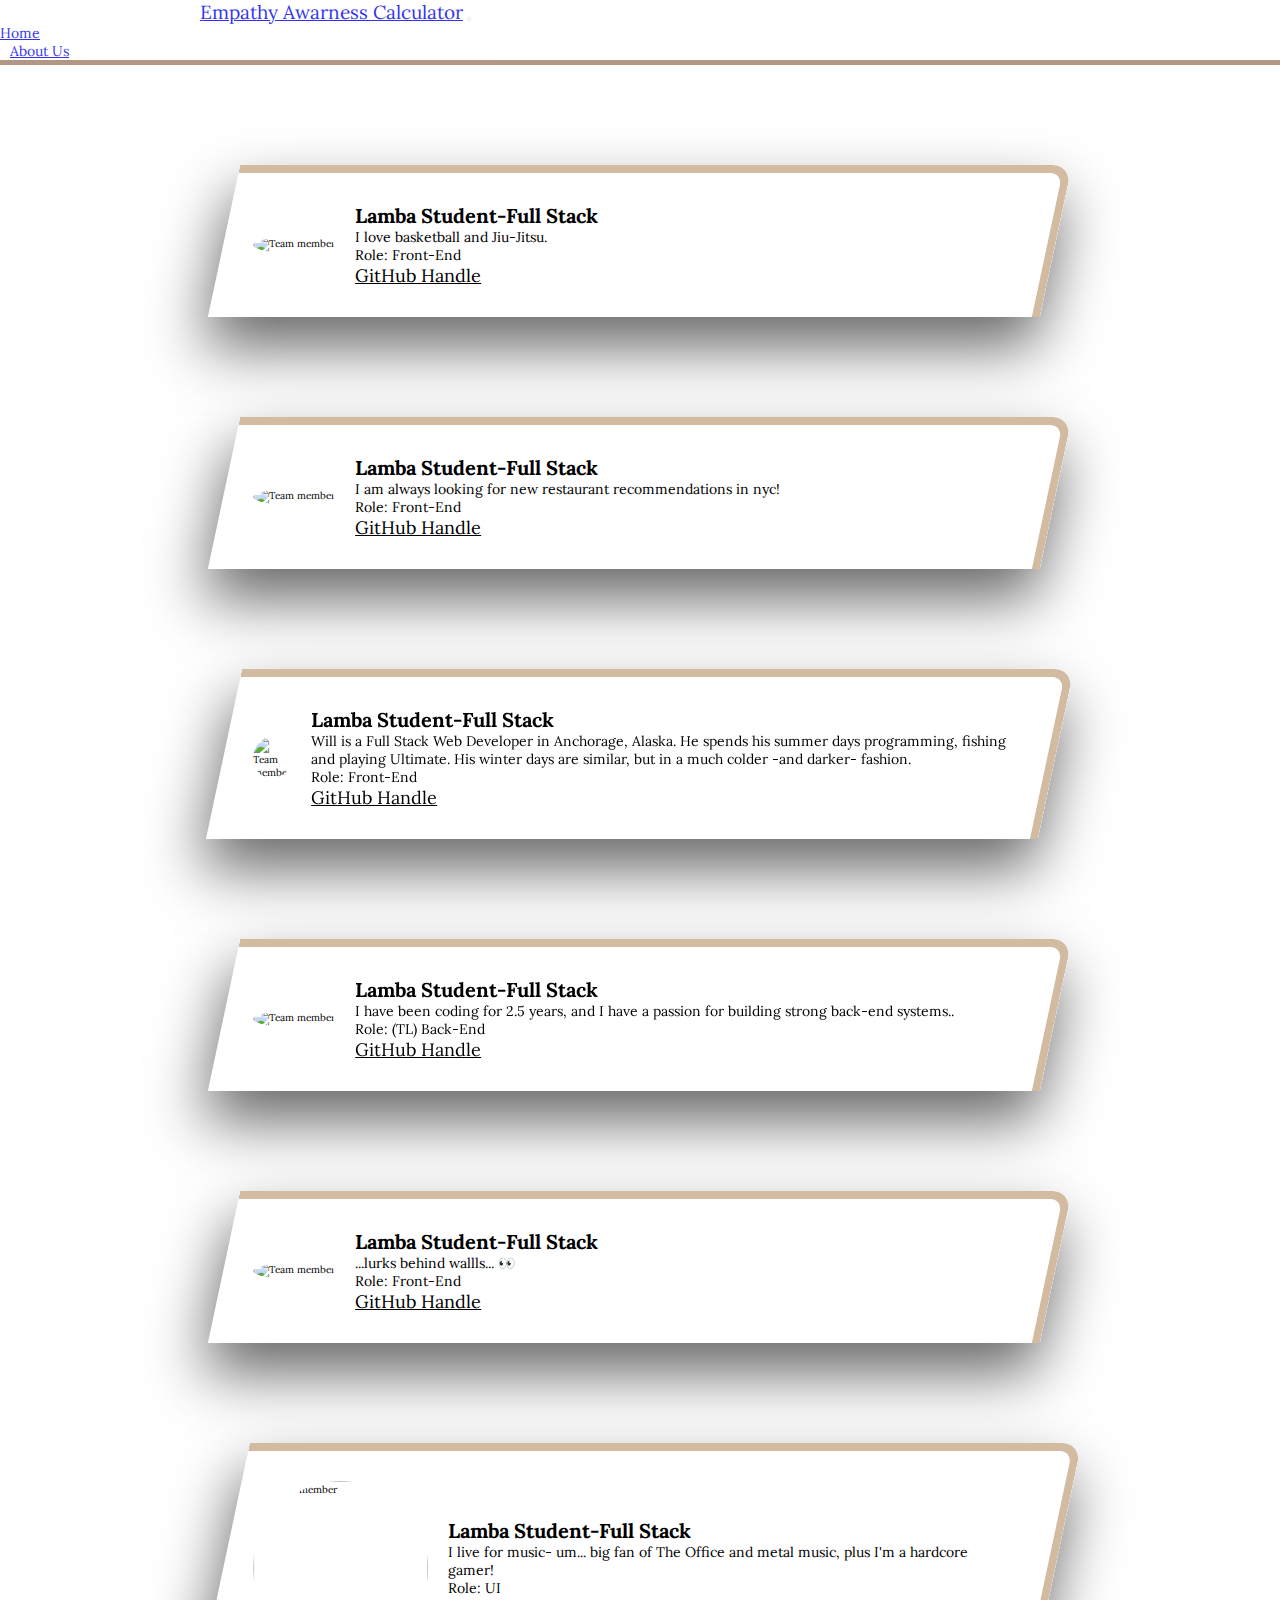
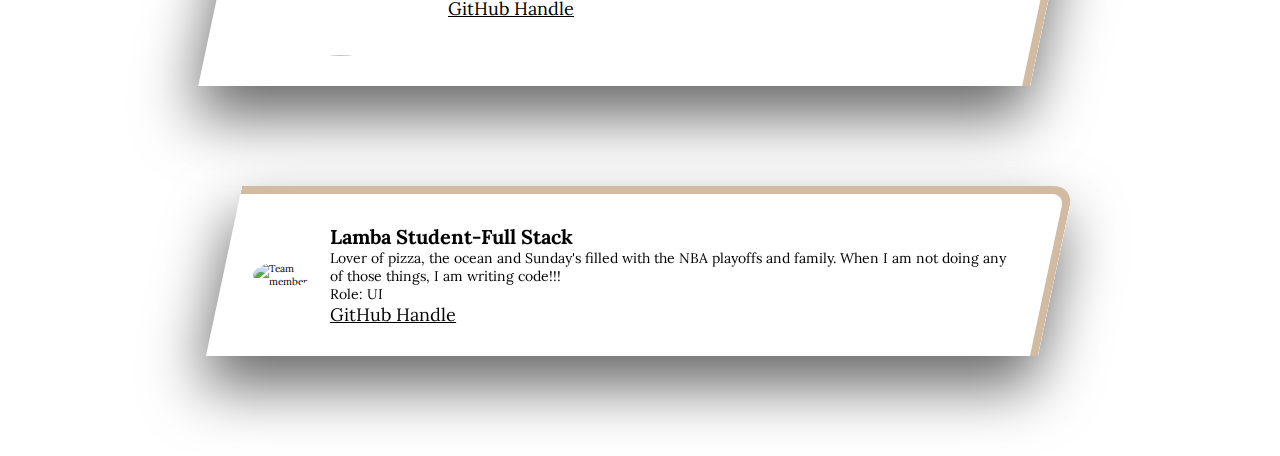
==== commit b52347bb: "added the font:family Lora" ====
--- a/about.html
+++ b/about.html
@@ -6,6 +6,7 @@
     <meta http-equiv="X-UA-Compatible" content="ie=edge" />
     <link rel="stylesheet" href="https://stackpath.bootstrapcdn.com/bootstrap/4.1.1/css/bootstrap.min.css"
         integrity="sha384-WskhaSGFgHYWDcbwN70/dfYBj47jz9qbsMId/iRN3ewGhXQFZCSftd1LZCfmhktB" crossorigin="anonymous" />
+    <link href="https://fonts.googleapis.com/css?family=Lora|Ubuntu&display=swap" rel="stylesheet">
     <link rel="stylesheet" href="css/about-us.css">
 
 
@@ -60,6 +61,7 @@
                             <p>
                                 I love basketball and Jiu-Jitsu.
                             </p>
+                            <p>Role: Front-End</p>
                             <a href="https://github.com/Knoxj1" target="_blank" class="github">GitHub Handle</a>
                         </div>
                     </div>
@@ -75,8 +77,9 @@
 
                             <h3 class="tertiary-heading u-margin-bottom-small">Lamba Student-Full Stack</h3>
                             <p>
-                                always looking for new restaurant recommendations in nyc!
+                                I am always looking for new restaurant recommendations in nyc!
                             </p>
+                            <p>Role: Front-End</p>
                             <a href="https://github.com/justinelai" target="_blank" class="github">GitHub Handle</a>
                         </div>
                     </div>
@@ -96,6 +99,8 @@
                                 programming, fishing and playing Ultimate. His winter days are similar, but in a much
                                 colder -and darker- fashion.
                             </p>
+
+                            <p>Role: Front-End</p>
                             <a href="https://github.com/wvanorder" target="_blank" class="github">GitHub Handle</a>
                         </div>
                     </div>
@@ -114,6 +119,7 @@
                                 I have been coding for 2.5 years, and I have a passion for building strong back-end
                                 systems..
                             </p>
+                            <p>Role: (TL) Back-End</p>
                             <a href="https://github.com/MWeberLambdaweb19" target="_blank" class="github">GitHub
                                 Handle</a>
                         </div>
@@ -132,6 +138,7 @@
                             <p>
                                 ...lurks behind wallls... 👀
                             </p>
+                            <p>Role: Front-End</p>
                             <a href="https://github.com/lisaMTayl" target="_blank" class="github">GitHub Handle</a>
                         </div>
                     </div>
@@ -139,7 +146,7 @@
                 <div class="row">
                     <div class="bio">
                         <figure class="bio__shape">
-                            <img src="https://picsum.photos/150" alt="Team member" class="bio__img">
+                            <img src="img/jackiA2.jpg" height="175" width="175" alt="Team member" class="bio__img">
                             <figcaption class="bio__caption">Jackie Atwood</figcaption>
                         </figure>
                         <div class="bio__text">
@@ -148,7 +155,8 @@
                                 I live for music- um... big fan of The Office and metal music, plus I'm a hardcore
                                 gamer!
                             </p>
-                            <a href="https://github.com/lisaMTay!" class="github" target="_blank">GitHub Handle</a>
+                            <p>Role: UI</p>
+                            <a href="https://github.com/JaxAtwood" class="github" target="_blank">GitHub Handle</a>
                         </div>
                     </div>
                 </div>
@@ -167,6 +175,7 @@
                                 not
                                 doing any of those things, I am writing code!!!
                             </p>
+                            <p>Role: UI</p>
                             <a href="https://github.com/codenamerockey" class="github" target="_blank">GitHub Handle</a>
                         </div>
                     </div>
--- a/css/about-us.css
+++ b/css/about-us.css
@@ -6,6 +6,10 @@
 
 html {
     font-size: 62.5%;
+}
+
+body {
+    font-family: 'Lora', serif;
 }
 
 .container {
@@ -60,7 +64,7 @@
     border-right: .8rem solid #d2bba0;
     padding: 3rem;
     transform: skewX(-12deg);
-    margin: 20rem auto;
+    margin: 10rem auto;
 }
 
 .bio__shape,
@@ -119,7 +123,7 @@
 
 /* hovering effect for image inside caption */
 .bio:hover .bio__img {
-    filter: blur(1px) brightness(80%);
+    filter: blur(1px) brightness(60%);
 
 }
 
@@ -142,6 +146,17 @@
     object-fit: cover;
 }
 
+/* github link */
+.github {
+    color: black;
+    font-size: 1.8rem
+}
+
+.github:hover {
+    color: crimson;
+    text-decoration: none;
+}
+
 
 
 
@@ -156,12 +171,17 @@
     .navbar-brand {
         margin-left: 3rem;
     }
+
+    .nav-item2 {
+        margin-right: 25rem;
+        margin-left: 0rem;
+    }
 }
 
 @media (max-width: 576px) {
     .bio {
         flex-direction: column;
-        flex: 0 0 100%;
+        flex: 0 0 80%;
         transform: skewX(0deg);
     }
 
@@ -183,4 +203,9 @@
         margin-left: 0;
 
     }
+
+    .nav-item2 {
+        margin-right: 25rem;
+        margin-left: 0rem;
+    }
 }